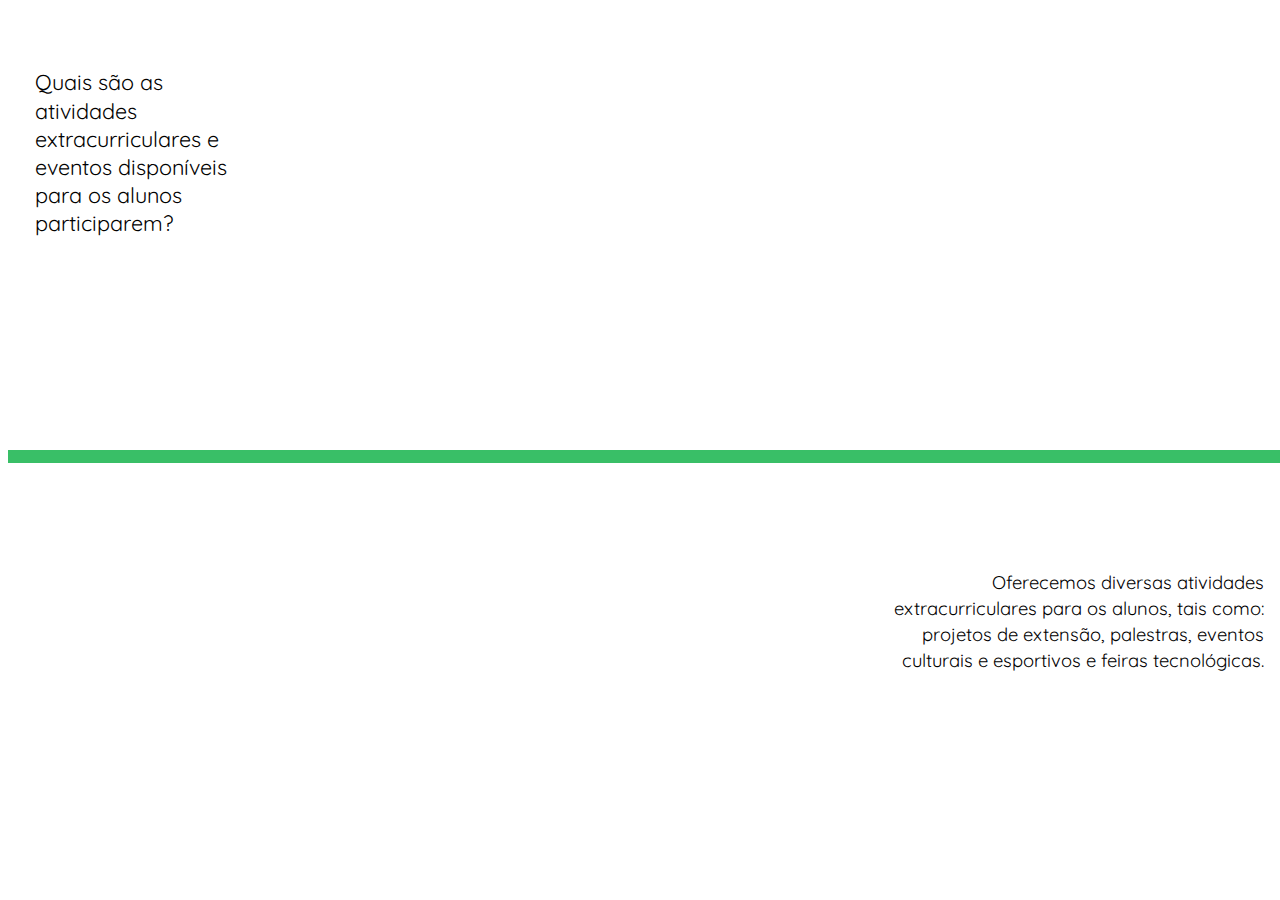
==== IFAQ2.html @ 13bf9fac "Adicionado capa final, alterações para resolver bugs" ====
<!DOCTYPE html>
<html ⚡ lang="pt-br">

<head>
  <title>IFAQ</title>
  <script async src="https://cdn.ampproject.org/v0.js"></script>
  <script async custom-element="amp-video" src="https://cdn.ampproject.org/v0/amp-video-0.1.js"></script>
  <script async custom-element="amp-story" src="https://cdn.ampproject.org/v0/amp-story-1.0.js"></script>
  <style amp-boilerplate>body{-webkit-animation:-amp-start 8s steps(1,end) 0s 1 normal both;-moz-animation:-amp-start 8s steps(1,end) 0s 1 normal both;-ms-animation:-amp-start 8s steps(1,end) 0s 1 normal both;animation:-amp-start 8s steps(1,end) 0s 1 normal both}@-webkit-keyframes -amp-start{from{visibility:hidden}to{visibility:visible}}@-moz-keyframes -amp-start{from{visibility:hidden}to{visibility:visible}}@-ms-keyframes -amp-start{from{visibility:hidden}to{visibility:visible}}@-o-keyframes -amp-start{from{visibility:hidden}to{visibility:visible}}@keyframes -amp-start{from{visibility:hidden}to{visibility:visible}}</style><noscript><style amp-boilerplate>body{-webkit-animation:none;-moz-animation:none;-ms-animation:none;animation:none}</style></noscript>
  <meta name="viewport" content="width=device-width, initial-scale=1.0">
  <meta charset="UTF-8">
  <link rel="canonical" href="IFAQ5.html">
  <link rel="stylesheet" href="style.css">
  
  <style amp-custom>
    amp-story {
      font-family: "Quicksand", sans-serif;
      color: #000000;
    }

    amp-story-page {
      background-color: #000000;
    }
  </style>
</head>

<body>
  <amp-story standalone 
    title="EventosIF" 
    publisher="Fabsoftware Tutoriais" 
    publisher-logo-src="assets/logoif.jpg"
    poster-portrait-src="assets/capaif.jpg">

    <amp-story-page id="CapaStories">
      <amp-story-grid-layer template="fill">
        <amp-img src="assets/CapaInicial.png" 
          width="720" 
          height="1280" 
          layout="responsive">
        </amp-img>
      </amp-story-grid-layer>
    </amp-story-page>

    <!-- Pergunta Um -->
    <amp-story-page id="pagina1" auto-advance-after="25s" background-audio="Audios/Pato-Pergunta-Resposta.mp3">
      <amp-story-grid-layer template="fill">
        <amp-img src="assets/FrenteIF.jpg" 
          width="720" 
          height="1280" 
          layout="responsive">
        </amp-img>
      </amp-story-grid-layer>

      <amp-story-grid-layer template="vertical">
        <div class="FundoSuperior"></div>
      </amp-story-grid-layer>

      <amp-story-grid-layer template="vertical">
        <div class="BarraVerde"></div>
      </amp-story-grid-layer>

      <amp-story-grid-layer template="vertical">
        <amp-img src="assets/QuadradoPergunta.png" 
          width="720" 
          height="1280" 
          layout="responsive"
          class="QuadradoHorizontais">
        </amp-img>
      </amp-story-grid-layer>
      
      <amp-story-grid-layer template="vertical">
        <h1 class="Pergunta" animate-in="fly-in-left">O que é o Instituto Federal de São Paulo?</h1>
      </amp-story-grid-layer>

      <amp-story-grid-layer template="vertical">
        <div animate-in="fade-in" animate-in-delay="10s">
          <div class="Imagem" animate-in="zoom-in" animate-in-delay="10s" animate-in-duration="20s">
            <amp-img src="assets/Eleni.jpg" 
              width="1080" 
              height="963" 
              layout="responsive">
          </div>
        </div>
        </amp-img>
      </amp-story-grid-layer>

      <amp-story-grid-layer template="vertical">
        <div animate-in="fade-in" animate-in-delay="12s">
          <div class="Imagem" animate-in="zoom-in" animate-in-delay="12s" animate-in-duration="20s">
            <amp-img src="assets/Geek_xadrez.jpg" 
              width="4928" 
              height="4164" 
              layout="responsive">
          </div>
        </div>
        </amp-img>
      </amp-story-grid-layer>

      <amp-story-grid-layer template="vertical">
        <div animate-in="fade-in" animate-in-delay="14s">
          <div class="Imagem" animate-in="zoom-in" animate-in-delay="14s" animate-in-duration="20s">
            <amp-img src="assets/Geek_pintura.jpg" 
              width="4928" 
              height="4164" 
              layout="responsive">
          </div>
        </div>
        </amp-img>
      </amp-story-grid-layer>

      <amp-story-grid-layer template="vertical">
        <div animate-in="fade-in" animate-in-delay="16s">
          <div class="Imagem" animate-in="zoom-in" animate-in-delay="16s" animate-in-duration="20s">
            <amp-img src="assets/Geek_cosplay.jpg" 
              width="4928" 
              height="4164" 
              layout="responsive">
          </div>
        </div>
        </amp-img>
      </amp-story-grid-layer>

      <amp-story-grid-layer template="vertical">
        <div animate-in="fade-in" animate-in-delay="18s">
          <div class="Imagem" animate-in="zoom-in" animate-in-delay="18s" animate-in-duration="20s">
            <amp-img src="assets/MesaEletro.jpg" 
              width="1200" 
              height="1700" 
              layout="responsive">
          </div>
        </div>
        </amp-img>
      </amp-story-grid-layer>

      <amp-story-grid-layer template="vertical">
        <div animate-in="fade-in" animate-in-delay="20s">
          <div class="Imagem" animate-in="zoom-in" animate-in-delay="20s" animate-in-duration="20s">
            <amp-img src="assets/Origami.jpg" 
              width="1080" 
              height="1000" 
              layout="responsive">
          </div>
        </div>
        </amp-img>
      </amp-story-grid-layer>

      <amp-story-grid-layer template="vertical">
        <div class="FundoInferior" animate-in="fade-in" animate-in-delay="10s" animate-in-delay="10s"></div>
      </amp-story-grid-layer>

      <amp-story-grid-layer template="vertical">
        <div class="BarraVerde" animate-in="fade-in" animate-in-delay="10s" animate-in-delay="10s">
        </div>
        <div animate-in="fade-in" animate-in-delay="10s">
          <h1 class="Resposta" animate-in="fly-in-right" animate-in-delay="10s">O IFSP é uma instituição pública federal de ensino superior, oferecendo cursos técnicos, de graduação e de pós-graduação.</h1>
        </div>
        </amp-story-grid-layer>

      <amp-story-grid-layer template="vertical">
        <amp-img src="assets/QuadradoResposta.png" 
          width="720" 
          height="1280" 
          layout="responsive" 
          class="QuadradoVerticais"
          animate-in="fade-in" 
          animate-in-delay="10s">
        </amp-img>
      </amp-story-grid-layer>
    </amp-story-page>

    <!-- Pergunta Dois --> 
    <amp-story-page id="pagina2" auto-advance-after="25s" background-audio="Audios/Pato-Pergunta-Resposta.mp3">
      <amp-story-grid-layer template="fill">
        <amp-img src="assets/FrenteIF.jpg" 
          width="720" 
          height="1280" 
          layout="responsive">
        </amp-img>
      </amp-story-grid-layer>

      <amp-story-grid-layer template="vertical">
        <div class="FundoSuperior"></div>
      </amp-story-grid-layer>

      <amp-story-grid-layer template="vertical">
        <div class="BarraVerde"></div>
      </amp-story-grid-layer>

      <amp-story-grid-layer template="vertical">
        <amp-img src="assets/QuadradoPergunta.png" 
          width="720" 
          height="1280" 
          layout="responsive"
          class="QuadradoHorizontais">
        </amp-img>
      </amp-story-grid-layer>
      
      <amp-story-grid-layer template="vertical">
        <h1 class="Pergunta" animate-in="fly-in-left">Quais são os cursos oferecidos pelo Câmpus Itapetininga?</h1>
      </amp-story-grid-layer>

      <amp-story-grid-layer template="vertical">
        <div animate-in="fade-in" animate-in-delay="10s">
          <div class="Imagem" animate-in="zoom-in" animate-in-delay="10s" animate-in-duration="20s">
            <amp-img src="assets/Eleni.jpg" 
              width="1080" 
              height="963" 
              layout="responsive">
          </div>
        </div>
        </amp-img>
      </amp-story-grid-layer>

      <amp-story-grid-layer template="vertical">
        <div animate-in="fade-in" animate-in-delay="12s">
          <div class="Imagem" animate-in="zoom-in" animate-in-delay="12s" animate-in-duration="20s">
            <amp-img src="assets/Geek_xadrez.jpg" 
              width="4928" 
              height="4164" 
              layout="responsive">
          </div>
        </div>
        </amp-img>
      </amp-story-grid-layer>

      <amp-story-grid-layer template="vertical">
        <div animate-in="fade-in" animate-in-delay="14s">
          <div class="Imagem" animate-in="zoom-in" animate-in-delay="14s" animate-in-duration="20s">
            <amp-img src="assets/Geek_pintura.jpg" 
              width="4928" 
              height="4164" 
              layout="responsive">
          </div>
        </div>
        </amp-img>
      </amp-story-grid-layer>

      <amp-story-grid-layer template="vertical">
        <div animate-in="fade-in" animate-in-delay="16s">
          <div class="Imagem" animate-in="zoom-in" animate-in-delay="16s" animate-in-duration="20s">
            <amp-img src="assets/Geek_cosplay.jpg" 
              width="4928" 
              height="4164" 
              layout="responsive">
          </div>
        </div>
        </amp-img>
      </amp-story-grid-layer>

      <amp-story-grid-layer template="vertical">
        <div animate-in="fade-in" animate-in-delay="18s">
          <div class="Imagem" animate-in="zoom-in" animate-in-delay="18s" animate-in-duration="20s">
            <amp-img src="assets/MesaEletro.jpg" 
              width="1200" 
              height="1700" 
              layout="responsive">
          </div>
        </div>
        </amp-img>
      </amp-story-grid-layer>

      <amp-story-grid-layer template="vertical">
        <div animate-in="fade-in" animate-in-delay="20s">
          <div class="Imagem" animate-in="zoom-in" animate-in-delay="20s" animate-in-duration="20s">
            <amp-img src="assets/Origami.jpg" 
              width="1080" 
              height="1000" 
              layout="responsive">
          </div>
        </div>
        </amp-img>
      </amp-story-grid-layer>

      <amp-story-grid-layer template="vertical">
        <div class="FundoInferior" animate-in="fade-in" animate-in-delay="10s" animate-in-delay="10s"></div>
      </amp-story-grid-layer>

      <amp-story-grid-layer template="vertical">
        <div class="BarraVerde" animate-in="fade-in" animate-in-delay="10s" animate-in-delay="10s">
        </div>
        <div animate-in="fade-in" animate-in-delay="10s">
        <h1 class="Resposta" animate-in="fly-in-right" animate-in-delay="10s">Possuímos uma ampla variedade de cursos, sendo eles: Técnico em Informática, eletromecânica e edificações, Engenharia mecânica, Licenciatura em Matemática e Física.</h1>
        </div>
      </amp-story-grid-layer>

      <amp-story-grid-layer template="vertical">
        <amp-img src="assets/QuadradoResposta.png" 
          width="720" 
          height="1280" 
          layout="responsive" 
          class="QuadradoVerticais"
          animate-in="fade-in" 
          animate-in-delay="10s">
        </amp-img>
      </amp-story-grid-layer>
    </amp-story-page>
    
    <!-- Pergunta Três -->
    <amp-story-page id="pagina3" auto-advance-after="25s" background-audio="Audios/Pato-Pergunta-Resposta.mp3">
      <amp-story-grid-layer template="fill">
        <amp-img src="assets/FrenteIF.jpg" 
          width="720" 
          height="1280" 
          layout="responsive">
        </amp-img>
      </amp-story-grid-layer>

      <amp-story-grid-layer template="vertical">
        <div class="FundoSuperior"></div>
      </amp-story-grid-layer>

      <amp-story-grid-layer template="vertical">
        <div class="BarraVerde"></div>
      </amp-story-grid-layer>

      <amp-story-grid-layer template="vertical">
        <amp-img src="assets/QuadradoPergunta.png" 
          width="720" 
          height="1280" 
          layout="responsive"
          class="QuadradoHorizontais">
        </amp-img>
      </amp-story-grid-layer>
      
      <amp-story-grid-layer template="vertical">
        <h1 class="Pergunta" animate-in="fly-in-left">Como é a vida estudantil dentro do IFSP?</h1>
      </amp-story-grid-layer>

      <amp-story-grid-layer template="vertical">
        <div animate-in="fade-in" animate-in-delay="10s">
          <div class="Imagem" animate-in="zoom-in" animate-in-delay="10s" animate-in-duration="20s">
            <amp-img src="assets/Eleni.jpg" 
              width="1080" 
              height="963" 
              layout="responsive">
          </div>
        </div>
        </amp-img>
      </amp-story-grid-layer>

      <amp-story-grid-layer template="vertical">
        <div animate-in="fade-in" animate-in-delay="12s">
          <div class="Imagem" animate-in="zoom-in" animate-in-delay="12s" animate-in-duration="20s">
            <amp-img src="assets/Geek_xadrez.jpg" 
              width="4928" 
              height="4164" 
              layout="responsive">
          </div>
        </div>
        </amp-img>
      </amp-story-grid-layer>

      <amp-story-grid-layer template="vertical">
        <div animate-in="fade-in" animate-in-delay="14s">
          <div class="Imagem" animate-in="zoom-in" animate-in-delay="14s" animate-in-duration="20s">
            <amp-img src="assets/Geek_pintura.jpg" 
              width="4928" 
              height="4164" 
              layout="responsive">
          </div>
        </div>
        </amp-img>
      </amp-story-grid-layer>

      <amp-story-grid-layer template="vertical">
        <div animate-in="fade-in" animate-in-delay="16s">
          <div class="Imagem" animate-in="zoom-in" animate-in-delay="16s" animate-in-duration="20s">
            <amp-img src="assets/Geek_cosplay.jpg" 
              width="4928" 
              height="4164" 
              layout="responsive">
          </div>
        </div>
        </amp-img>
      </amp-story-grid-layer>

      <amp-story-grid-layer template="vertical">
        <div animate-in="fade-in" animate-in-delay="18s">
          <div class="Imagem" animate-in="zoom-in" animate-in-delay="18s" animate-in-duration="20s">
            <amp-img src="assets/MesaEletro.jpg" 
              width="1200" 
              height="1700" 
              layout="responsive">
          </div>
        </div>
        </amp-img>
      </amp-story-grid-layer>

      <amp-story-grid-layer template="vertical">
        <div animate-in="fade-in" animate-in-delay="20s">
          <div class="Imagem" animate-in="zoom-in" animate-in-delay="20s" animate-in-duration="20s">
            <amp-img src="assets/Origami.jpg" 
              width="1080" 
              height="1000" 
              layout="responsive">
          </div>
        </div>
        </amp-img>
      </amp-story-grid-layer>

      <amp-story-grid-layer template="vertical">
        <div class="FundoInferior" animate-in="fade-in" animate-in-delay="10s" animate-in-delay="10s"></div>
      </amp-story-grid-layer>

      <amp-story-grid-layer template="vertical">
        <div class="BarraVerde" animate-in="fade-in" animate-in-delay="10s" animate-in-delay="10s">
        </div>
        <div animate-in="fade-in" animate-in-delay="10s">
        <h1 class="Resposta" animate-in="fly-in-right" animate-in-delay="10s">A vida aqui é bastante dinâmica e diversificada. Além das atividades acadêmicas, os alunos podem participar de atividades extracurriculares e eventos do câmpus, possibilitando novas experiências acadêmicas.</h1>
        </div>
      </amp-story-grid-layer>

      <amp-story-grid-layer template="vertical">
        <amp-img src="assets/QuadradoResposta.png" 
          width="720" 
          height="1280" 
          layout="responsive" 
          class="QuadradoVerticais"
          animate-in="fade-in" 
          animate-in-delay="10s">
        </amp-img>
      </amp-story-grid-layer>
    </amp-story-page>

    <!-- Pergunta Quatro -->
    <amp-story-page id="pagina4" auto-advance-after="25s" background-audio="Audios/Pato-Pergunta-Resposta.mp3">
      <amp-story-grid-layer template="fill">
        <amp-img src="assets/FrenteIF.jpg" 
          width="720" 
          height="1280" 
          layout="responsive">
        </amp-img>
      </amp-story-grid-layer>

      <amp-story-grid-layer template="vertical">
        <div class="FundoSuperior"></div>
      </amp-story-grid-layer>

      <amp-story-grid-layer template="vertical">
        <div class="BarraVerde"></div>
      </amp-story-grid-layer>

      <amp-story-grid-layer template="vertical">
        <amp-img src="assets/QuadradoPergunta.png" 
          width="720" 
          height="1280" 
          layout="responsive"
          class="QuadradoHorizontais">
        </amp-img>
      </amp-story-grid-layer>
      
      <amp-story-grid-layer template="vertical">
        <h1 class="Pergunta" animate-in="fly-in-left">Quais são as atividades extracurriculares e eventos disponíveis para os alunos participarem?</h1>
      </amp-story-grid-layer>

      <amp-story-grid-layer template="vertical">
        <div animate-in="fade-in" animate-in-delay="10s">
          <div class="Imagem" animate-in="zoom-in" animate-in-delay="10s" animate-in-duration="20s">
            <amp-img src="assets/Eleni.jpg" 
              width="1080" 
              height="963" 
              layout="responsive">
          </div>
        </div>
        </amp-img>
      </amp-story-grid-layer>

      <amp-story-grid-layer template="vertical">
        <div animate-in="fade-in" animate-in-delay="12s">
          <div class="Imagem" animate-in="zoom-in" animate-in-delay="12s" animate-in-duration="20s">
            <amp-img src="assets/Geek_xadrez.jpg" 
              width="4928" 
              height="4164" 
              layout="responsive">
          </div>
        </div>
        </amp-img>
      </amp-story-grid-layer>

      <amp-story-grid-layer template="vertical">
        <div animate-in="fade-in" animate-in-delay="14s">
          <div class="Imagem" animate-in="zoom-in" animate-in-delay="14s" animate-in-duration="20s">
            <amp-img src="assets/Geek_pintura.jpg" 
              width="4928" 
              height="4164" 
              layout="responsive">
          </div>
        </div>
        </amp-img>
      </amp-story-grid-layer>

      <amp-story-grid-layer template="vertical">
        <div animate-in="fade-in" animate-in-delay="16s">
          <div class="Imagem" animate-in="zoom-in" animate-in-delay="16s" animate-in-duration="20s">
            <amp-img src="assets/Geek_cosplay.jpg" 
              width="4928" 
              height="4164" 
              layout="responsive">
          </div>
        </div>
        </amp-img>
      </amp-story-grid-layer>

      <amp-story-grid-layer template="vertical">
        <div animate-in="fade-in" animate-in-delay="18s">
          <div class="Imagem" animate-in="zoom-in" animate-in-delay="18s" animate-in-duration="20s">
            <amp-img src="assets/MesaEletro.jpg" 
              width="1200" 
              height="1700" 
              layout="responsive">
          </div>
        </div>
        </amp-img>
      </amp-story-grid-layer>

      <amp-story-grid-layer template="vertical">
        <div animate-in="fade-in" animate-in-delay="20s">
          <div class="Imagem" animate-in="zoom-in" animate-in-delay="20s" animate-in-duration="20s">
            <amp-img src="assets/Origami.jpg" 
              width="1080" 
              height="1000" 
              layout="responsive">
          </div>
        </div>
        </amp-img>
      </amp-story-grid-layer>

      <amp-story-grid-layer template="vertical">
        <div class="FundoInferior" animate-in="fade-in" animate-in-delay="10s" animate-in-delay="10s"></div>
      </amp-story-grid-layer>

      <amp-story-grid-layer template="vertical">
        <div class="BarraVerde" animate-in="fade-in" animate-in-delay="10s" animate-in-delay="10s">
        </div>
        <div animate-in="fade-in" animate-in-delay="10s">
        <h1 class="Resposta" animate-in="fly-in-right" animate-in-delay="10s">Oferecemos diversas atividades extracurriculares para os alunos, tais como: projetos de extensão, palestras, eventos culturais e esportivos e feiras tecnológicas.</h1>
        </div>
      </amp-story-grid-layer>

      <amp-story-grid-layer template="vertical">
        <amp-img src="assets/QuadradoResposta.png" 
          width="720" 
          height="1280" 
          layout="responsive" 
          class="QuadradoVerticais"
          animate-in="fade-in" 
          animate-in-delay="10s">
        </amp-img>
      </amp-story-grid-layer>
    </amp-story-page>

    <!-- Pergunta Cinco -->
    <amp-story-page id="pagina5" auto-advance-after="25s" background-audio="Audios/Pato-Pergunta-Resposta.mp3">
      <amp-story-grid-layer template="fill">
        <amp-img src="assets/FrenteIF.jpg" 
          width="720" 
          height="1280" 
          layout="responsive">
        </amp-img>
      </amp-story-grid-layer>

      <amp-story-grid-layer template="vertical">
        <div class="FundoSuperior"></div>
      </amp-story-grid-layer>

      <amp-story-grid-layer template="vertical">
        <div class="BarraVerde"></div>
      </amp-story-grid-layer>

      <amp-story-grid-layer template="vertical">
        <amp-img src="assets/QuadradoPergunta.png" 
          width="720" 
          height="1280" 
          layout="responsive"
          class="QuadradoHorizontais">
        </amp-img>
      </amp-story-grid-layer>
      
      <amp-story-grid-layer template="vertical">
        <h1 class="Pergunta" animate-in="fly-in-left">O IF possui programas de bolsas de estudo ou financiamento estudantil?</h1>
      </amp-story-grid-layer>

      <amp-story-grid-layer template="vertical">
        <div animate-in="fade-in" animate-in-delay="10s">
          <div class="Imagem" animate-in="zoom-in" animate-in-delay="10s" animate-in-duration="20s">
            <amp-img src="assets/Eleni.jpg" 
              width="1080" 
              height="963" 
              layout="responsive">
          </div>
        </div>
        </amp-img>
      </amp-story-grid-layer>

      <amp-story-grid-layer template="vertical">
        <div animate-in="fade-in" animate-in-delay="12s">
          <div class="Imagem" animate-in="zoom-in" animate-in-delay="12s" animate-in-duration="20s">
            <amp-img src="assets/Geek_xadrez.jpg" 
              width="4928" 
              height="4164" 
              layout="responsive">
          </div>
        </div>
        </amp-img>
      </amp-story-grid-layer>

      <amp-story-grid-layer template="vertical">
        <div animate-in="fade-in" animate-in-delay="14s">
          <div class="Imagem" animate-in="zoom-in" animate-in-delay="14s" animate-in-duration="20s">
            <amp-img src="assets/Geek_pintura.jpg" 
              width="4928" 
              height="4164" 
              layout="responsive">
          </div>
        </div>
        </amp-img>
      </amp-story-grid-layer>

      <amp-story-grid-layer template="vertical">
        <div animate-in="fade-in" animate-in-delay="16s">
          <div class="Imagem" animate-in="zoom-in" animate-in-delay="16s" animate-in-duration="20s">
            <amp-img src="assets/Geek_cosplay.jpg" 
              width="4928" 
              height="4164" 
              layout="responsive">
          </div>
        </div>
        </amp-img>
      </amp-story-grid-layer>

      <amp-story-grid-layer template="vertical">
        <div animate-in="fade-in" animate-in-delay="18s">
          <div class="Imagem" animate-in="zoom-in" animate-in-delay="18s" animate-in-duration="20s">
            <amp-img src="assets/MesaEletro.jpg" 
              width="1200" 
              height="1700" 
              layout="responsive">
          </div>
        </div>
        </amp-img>
      </amp-story-grid-layer>

      <amp-story-grid-layer template="vertical">
        <div animate-in="fade-in" animate-in-delay="20s">
          <div class="Imagem" animate-in="zoom-in" animate-in-delay="20s" animate-in-duration="20s">
            <amp-img src="assets/Origami.jpg" 
              width="1080" 
              height="1000" 
              layout="responsive">
          </div>
        </div>
        </amp-img>
      </amp-story-grid-layer>

      <amp-story-grid-layer template="vertical">
        <div class="FundoInferior" animate-in="fade-in" animate-in-delay="10s" animate-in-delay="10s"></div>
      </amp-story-grid-layer>

      <amp-story-grid-layer template="vertical">
        <div class="BarraVerde" animate-in="fade-in" animate-in-delay="10s" animate-in-delay="10s">
        </div>
        <div animate-in="fade-in" animate-in-delay="10s">
        <h1 class="Resposta" animate-in="fly-in-right" animate-in-delay="10s">Sim, possuímos programas de bolsas de estudos, promovendo pesquisa e extensão. Além disso, também oferecemos programas de assistência estudantil para garantir a permanência dos alunos no IFSP.</h1>
        </div>
      </amp-story-grid-layer>

      <amp-story-grid-layer template="vertical">
        <amp-img src="assets/QuadradoResposta.png" 
          width="720" 
          height="1280" 
          layout="responsive" 
          class="QuadradoVerticais"
          animate-in="fade-in" 
          animate-in-delay="10s">
        </amp-img>
      </amp-story-grid-layer>
    </amp-story-page>

    <!-- Pergunta Seis -->
    <amp-story-page id="pagina6" auto-advance-after="25s" background-audio="Audios/Pato-Pergunta-Resposta.mp3">
      <amp-story-grid-layer template="fill">
        <amp-img src="assets/FrenteIF.jpg" 
          width="720" 
          height="1280" 
          layout="responsive">
        </amp-img>
      </amp-story-grid-layer>

      <amp-story-grid-layer template="vertical">
        <div class="FundoSuperior"></div>
      </amp-story-grid-layer>

      <amp-story-grid-layer template="vertical">
        <div class="BarraVerde"></div>
      </amp-story-grid-layer>

      <amp-story-grid-layer template="vertical">
        <amp-img src="assets/QuadradoPergunta.png" 
          width="720" 
          height="1280" 
          layout="responsive"
          class="QuadradoHorizontais">
        </amp-img>
      </amp-story-grid-layer>
      
      <amp-story-grid-layer template="vertical">
        <h1 class="Pergunta" animate-in="fly-in-left">Qual é a reputação do Câmpus Itapetininga, em termos de qualidade de ensino?</h1>
      </amp-story-grid-layer>

      <amp-story-grid-layer template="vertical">
        <div animate-in="fade-in" animate-in-delay="10s">
          <div class="Imagem" animate-in="zoom-in" animate-in-delay="10s" animate-in-duration="20s">
            <amp-img src="assets/Eleni.jpg" 
              width="1080" 
              height="963" 
              layout="responsive">
          </div>
        </div>
        </amp-img>
      </amp-story-grid-layer>

      <amp-story-grid-layer template="vertical">
        <div animate-in="fade-in" animate-in-delay="12s">
          <div class="Imagem" animate-in="zoom-in" animate-in-delay="12s" animate-in-duration="20s">
            <amp-img src="assets/Geek_xadrez.jpg" 
              width="4928" 
              height="4164" 
              layout="responsive">
          </div>
        </div>
        </amp-img>
      </amp-story-grid-layer>

      <amp-story-grid-layer template="vertical">
        <div animate-in="fade-in" animate-in-delay="14s">
          <div class="Imagem" animate-in="zoom-in" animate-in-delay="14s" animate-in-duration="20s">
            <amp-img src="assets/Geek_pintura.jpg" 
              width="4928" 
              height="4164" 
              layout="responsive">
          </div>
        </div>
        </amp-img>
      </amp-story-grid-layer>

      <amp-story-grid-layer template="vertical">
        <div animate-in="fade-in" animate-in-delay="16s">
          <div class="Imagem" animate-in="zoom-in" animate-in-delay="16s" animate-in-duration="20s">
            <amp-img src="assets/Geek_cosplay.jpg" 
              width="4928" 
              height="4164" 
              layout="responsive">
          </div>
        </div>
        </amp-img>
      </amp-story-grid-layer>

      <amp-story-grid-layer template="vertical">
        <div animate-in="fade-in" animate-in-delay="18s">
          <div class="Imagem" animate-in="zoom-in" animate-in-delay="18s" animate-in-duration="20s">
            <amp-img src="assets/MesaEletro.jpg" 
              width="1200" 
              height="1700" 
              layout="responsive">
          </div>
        </div>
        </amp-img>
      </amp-story-grid-layer>

      <amp-story-grid-layer template="vertical">
        <div animate-in="fade-in" animate-in-delay="20s">
          <div class="Imagem" animate-in="zoom-in" animate-in-delay="20s" animate-in-duration="20s">
            <amp-img src="assets/Origami.jpg" 
              width="1080" 
              height="1000" 
              layout="responsive">
          </div>
        </div>
        </amp-img>
      </amp-story-grid-layer>

      <amp-story-grid-layer template="vertical">
        <div class="FundoInferior" animate-in="fade-in" animate-in-delay="10s" animate-in-delay="10s"></div>
      </amp-story-grid-layer>

      <amp-story-grid-layer template="vertical">
        <div class="BarraVerde" animate-in="fade-in" animate-in-delay="10s" animate-in-delay="10s">
        </div>
        <div animate-in="fade-in" animate-in-delay="10s">
        <h1 class="Resposta" animate-in="fly-in-right" animate-in-delay="10s">O IF é reconhecido pela excelência no ensino técnico, tecnológico e superior.  O Câmpus Itapetininga se destaque em termos de qualidade de ensino, contando com uma equipe de professores altamente qualificados e uma ótima infraestrutura.</h1>
        </div>
      </amp-story-grid-layer>

      <amp-story-grid-layer template="vertical">
        <amp-img src="assets/QuadradoResposta.png" 
          width="720" 
          height="1280" 
          layout="responsive" 
          class="QuadradoVerticais"
          animate-in="fade-in" 
          animate-in-delay="10s">
        </amp-img>
      </amp-story-grid-layer>
    </amp-story-page>

    <!-- Pergunta Sete -->
    <amp-story-page id="pagina7" auto-advance-after="25s" background-audio="Audios/Pato-Pergunta-Resposta.mp3">
      <amp-story-grid-layer template="fill">
        <amp-img src="assets/FrenteIF.jpg" 
          width="720" 
          height="1280" 
          layout="responsive">
        </amp-img>
      </amp-story-grid-layer>

      <amp-story-grid-layer template="vertical">
        <div class="FundoSuperior"></div>
      </amp-story-grid-layer>

      <amp-story-grid-layer template="vertical">
        <div class="BarraVerde"></div>
      </amp-story-grid-layer>

      <amp-story-grid-layer template="vertical">
        <amp-img src="assets/QuadradoPergunta.png" 
          width="720" 
          height="1280" 
          layout="responsive"
          class="QuadradoHorizontais">
        </amp-img>
      </amp-story-grid-layer>
      
      <amp-story-grid-layer template="vertical">
        <h1 class="Pergunta" animate-in="fly-in-left">Como é o Câmpus Itapetininga em termos de infraestrutura?</h1>
      </amp-story-grid-layer>

      <amp-story-grid-layer template="vertical">
        <div animate-in="fade-in" animate-in-delay="10s">
          <div class="Imagem" animate-in="zoom-in" animate-in-delay="10s" animate-in-duration="20s">
            <amp-img src="assets/Eleni.jpg" 
              width="1080" 
              height="963" 
              layout="responsive">
          </div>
        </div>
        </amp-img>
      </amp-story-grid-layer>

      <amp-story-grid-layer template="vertical">
        <div animate-in="fade-in" animate-in-delay="12s">
          <div class="Imagem" animate-in="zoom-in" animate-in-delay="12s" animate-in-duration="20s">
            <amp-img src="assets/Geek_xadrez.jpg" 
              width="4928" 
              height="4164" 
              layout="responsive">
          </div>
        </div>
        </amp-img>
      </amp-story-grid-layer>

      <amp-story-grid-layer template="vertical">
        <div animate-in="fade-in" animate-in-delay="14s">
          <div class="Imagem" animate-in="zoom-in" animate-in-delay="14s" animate-in-duration="20s">
            <amp-img src="assets/Geek_pintura.jpg" 
              width="4928" 
              height="4164" 
              layout="responsive">
          </div>
        </div>
        </amp-img>
      </amp-story-grid-layer>

      <amp-story-grid-layer template="vertical">
        <div animate-in="fade-in" animate-in-delay="16s">
          <div class="Imagem" animate-in="zoom-in" animate-in-delay="16s" animate-in-duration="20s">
            <amp-img src="assets/Geek_cosplay.jpg" 
              width="4928" 
              height="4164" 
              layout="responsive">
          </div>
        </div>
        </amp-img>
      </amp-story-grid-layer>

      <amp-story-grid-layer template="vertical">
        <div animate-in="fade-in" animate-in-delay="18s">
          <div class="Imagem" animate-in="zoom-in" animate-in-delay="18s" animate-in-duration="20s">
            <amp-img src="assets/MesaEletro.jpg" 
              width="1200" 
              height="1700" 
              layout="responsive">
          </div>
        </div>
        </amp-img>
      </amp-story-grid-layer>

      <amp-story-grid-layer template="vertical">
        <div animate-in="fade-in" animate-in-delay="20s">
          <div class="Imagem" animate-in="zoom-in" animate-in-delay="20s" animate-in-duration="20s">
            <amp-img src="assets/Origami.jpg" 
              width="1080" 
              height="1000" 
              layout="responsive">
          </div>
        </div>
        </amp-img>
      </amp-story-grid-layer>

      <amp-story-grid-layer template="vertical">
        <div class="FundoInferior" animate-in="fade-in" animate-in-delay="10s" animate-in-delay="10s"></div>
      </amp-story-grid-layer>

      <amp-story-grid-layer template="vertical">
        <div class="BarraVerde" animate-in="fade-in" animate-in-delay="10s" animate-in-delay="10s">
        </div>
        <div animate-in="fade-in" animate-in-delay="10s">
        <h1 class="Resposta" animate-in="fly-in-right" animate-in-delay="10s">Possuímos uma infraestrutura moderna que contribui para o ensino. Contando com biblioteca, laboratórios de informática e de química, áreas de convivência e espaço Maker.</h1>
        </div>
      </amp-story-grid-layer>

      <amp-story-grid-layer template="vertical">
        <amp-img src="assets/QuadradoResposta.png" 
          width="720" 
          height="1280" 
          layout="responsive" 
          class="QuadradoVerticais"
          animate-in="fade-in" 
          animate-in-delay="10s">
        </amp-img>
      </amp-story-grid-layer>
    </amp-story-page>

    <!-- Pergunta Oito -->
    <amp-story-page id="pagina8" auto-advance-after="25s" background-audio="Audios/Pato-Pergunta-Resposta.mp3">
      <amp-story-grid-layer template="fill">
        <amp-img src="assets/FrenteIF.jpg" 
          width="720" 
          height="1280" 
          layout="responsive">
        </amp-img>
      </amp-story-grid-layer>

      <amp-story-grid-layer template="vertical">
        <div class="FundoSuperior"></div>
      </amp-story-grid-layer>

      <amp-story-grid-layer template="vertical">
        <div class="BarraVerde"></div>
      </amp-story-grid-layer>

      <amp-story-grid-layer template="vertical">
        <amp-img src="assets/QuadradoPergunta.png" 
          width="720" 
          height="1280" 
          layout="responsive"
          class="QuadradoHorizontais">
        </amp-img>
      </amp-story-grid-layer>
      
      <amp-story-grid-layer template="vertical">
        <h1 class="Pergunta" animate-in="fly-in-left">Em qual área do conhecimento o IFSP atua?</h1>
      </amp-story-grid-layer>

      <amp-story-grid-layer template="vertical">
        <div animate-in="fade-in" animate-in-delay="10s">
          <div class="Imagem" animate-in="zoom-in" animate-in-delay="10s" animate-in-duration="20s">
            <amp-img src="assets/Eleni.jpg" 
              width="1080" 
              height="963" 
              layout="responsive">
          </div>
        </div>
        </amp-img>
      </amp-story-grid-layer>

      <amp-story-grid-layer template="vertical">
        <div animate-in="fade-in" animate-in-delay="12s">
          <div class="Imagem" animate-in="zoom-in" animate-in-delay="12s" animate-in-duration="20s">
            <amp-img src="assets/Geek_xadrez.jpg" 
              width="4928" 
              height="4164" 
              layout="responsive">
          </div>
        </div>
        </amp-img>
      </amp-story-grid-layer>

      <amp-story-grid-layer template="vertical">
        <div animate-in="fade-in" animate-in-delay="14s">
          <div class="Imagem" animate-in="zoom-in" animate-in-delay="14s" animate-in-duration="20s">
            <amp-img src="assets/Geek_pintura.jpg" 
              width="4928" 
              height="4164" 
              layout="responsive">
          </div>
        </div>
        </amp-img>
      </amp-story-grid-layer>

      <amp-story-grid-layer template="vertical">
        <div animate-in="fade-in" animate-in-delay="16s">
          <div class="Imagem" animate-in="zoom-in" animate-in-delay="16s" animate-in-duration="20s">
            <amp-img src="assets/Geek_cosplay.jpg" 
              width="4928" 
              height="4164" 
              layout="responsive">
          </div>
        </div>
        </amp-img>
      </amp-story-grid-layer>

      <amp-story-grid-layer template="vertical">
        <div animate-in="fade-in" animate-in-delay="18s">
          <div class="Imagem" animate-in="zoom-in" animate-in-delay="18s" animate-in-duration="20s">
            <amp-img src="assets/MesaEletro.jpg" 
              width="1200" 
              height="1700" 
              layout="responsive">
          </div>
        </div>
        </amp-img>
      </amp-story-grid-layer>

      <amp-story-grid-layer template="vertical">
        <div animate-in="fade-in" animate-in-delay="20s">
          <div class="Imagem" animate-in="zoom-in" animate-in-delay="20s" animate-in-duration="20s">
            <amp-img src="assets/Origami.jpg" 
              width="1080" 
              height="1000" 
              layout="responsive">
          </div>
        </div>
        </amp-img>
      </amp-story-grid-layer>

      <amp-story-grid-layer template="vertical">
        <div class="FundoInferior" animate-in="fade-in" animate-in-delay="10s" animate-in-delay="10s"></div>
      </amp-story-grid-layer>

      <amp-story-grid-layer template="vertical">
        <div class="BarraVerde" animate-in="fade-in" animate-in-delay="10s" animate-in-delay="10s">
        </div>
        <div animate-in="fade-in" animate-in-delay="10s">
        <h1 class="Resposta" animate-in="fly-in-right" animate-in-delay="10s">Como o IF se destaca pela qualidade do ensino, a pesquisa científica é aplicada em diversas áreas do conhecimento, como nas áreas de tecnologia, ciências humanas e exatas.</h1>
        </div>
      </amp-story-grid-layer>

      <amp-story-grid-layer template="vertical">
        <amp-img src="assets/QuadradoResposta.png" 
          width="720" 
          height="1280" 
          layout="responsive" 
          class="QuadradoVerticais"
          animate-in="fade-in" 
          animate-in-delay="10s">
        </amp-img>
      </amp-story-grid-layer>
    </amp-story-page>

    <!-- Pergunta Nove -->
    <amp-story-page id="pagina9" auto-advance-after="25s" background-audio="Audios/Pato-Pergunta-Resposta.mp3">
      <amp-story-grid-layer template="fill">
        <amp-img src="assets/FrenteIF.jpg" 
          width="720" 
          height="1280" 
          layout="responsive">
        </amp-img>
      </amp-story-grid-layer>

      <amp-story-grid-layer template="vertical">
        <div class="FundoSuperior"></div>
      </amp-story-grid-layer>

      <amp-story-grid-layer template="vertical">
        <div class="BarraVerde"></div>
      </amp-story-grid-layer>

      <amp-story-grid-layer template="vertical">
        <amp-img src="assets/QuadradoPergunta.png" 
          width="720" 
          height="1280" 
          layout="responsive"
          class="QuadradoHorizontais">
        </amp-img>
      </amp-story-grid-layer>
      
      <amp-story-grid-layer template="vertical">
        <h1 class="Pergunta" animate-in="fly-in-left">Como os alunos avaliam sua experiência na instituição?</h1>
      </amp-story-grid-layer>

      <amp-story-grid-layer template="vertical">
        <div animate-in="fade-in" animate-in-delay="10s">
          <div class="Imagem" animate-in="zoom-in" animate-in-delay="10s" animate-in-duration="20s">
            <amp-img src="assets/Eleni.jpg" 
              width="1080" 
              height="963" 
              layout="responsive">
          </div>
        </div>
        </amp-img>
      </amp-story-grid-layer>

      <amp-story-grid-layer template="vertical">
        <div animate-in="fade-in" animate-in-delay="12s">
          <div class="Imagem" animate-in="zoom-in" animate-in-delay="12s" animate-in-duration="20s">
            <amp-img src="assets/Geek_xadrez.jpg" 
              width="4928" 
              height="4164" 
              layout="responsive">
          </div>
        </div>
        </amp-img>
      </amp-story-grid-layer>

      <amp-story-grid-layer template="vertical">
        <div animate-in="fade-in" animate-in-delay="14s">
          <div class="Imagem" animate-in="zoom-in" animate-in-delay="14s" animate-in-duration="20s">
            <amp-img src="assets/Geek_pintura.jpg" 
              width="4928" 
              height="4164" 
              layout="responsive">
          </div>
        </div>
        </amp-img>
      </amp-story-grid-layer>

      <amp-story-grid-layer template="vertical">
        <div animate-in="fade-in" animate-in-delay="16s">
          <div class="Imagem" animate-in="zoom-in" animate-in-delay="16s" animate-in-duration="20s">
            <amp-img src="assets/Geek_cosplay.jpg" 
              width="4928" 
              height="4164" 
              layout="responsive">
          </div>
        </div>
        </amp-img>
      </amp-story-grid-layer>

      <amp-story-grid-layer template="vertical">
        <div animate-in="fade-in" animate-in-delay="18s">
          <div class="Imagem" animate-in="zoom-in" animate-in-delay="18s" animate-in-duration="20s">
            <amp-img src="assets/MesaEletro.jpg" 
              width="1200" 
              height="1700" 
              layout="responsive">
          </div>
        </div>
        </amp-img>
      </amp-story-grid-layer>

      <amp-story-grid-layer template="vertical">
        <div animate-in="fade-in" animate-in-delay="20s">
          <div class="Imagem" animate-in="zoom-in" animate-in-delay="20s" animate-in-duration="20s">
            <amp-img src="assets/Origami.jpg" 
              width="1080" 
              height="1000" 
              layout="responsive">
          </div>
        </div>
        </amp-img>
      </amp-story-grid-layer>

      <amp-story-grid-layer template="vertical">
        <div class="FundoInferior" animate-in="fade-in" animate-in-delay="10s" animate-in-delay="10s"></div>
      </amp-story-grid-layer>

      <amp-story-grid-layer template="vertical">
        <div class="BarraVerde" animate-in="fade-in" animate-in-delay="10s" animate-in-delay="10s">
        </div>
        <div animate-in="fade-in" animate-in-delay="10s">
        <h1 class="Resposta" animate-in="fly-in-right" animate-in-delay="10s">Os alunos avaliam positivamente sua vivência na instituição, destacando a qualidade do ensino, a infraestrutura, o acolhimento dentro da instituição e a diversidade de atividades extracurriculares.</h1>
        </div>
      </amp-story-grid-layer>

      <amp-story-grid-layer template="vertical">
        <amp-img src="assets/QuadradoResposta.png" 
          width="720" 
          height="1280" 
          layout="responsive" 
          class="QuadradoVerticais"
          animate-in="fade-in" 
          animate-in-delay="10s">
        </amp-img>
      </amp-story-grid-layer>
    </amp-story-page>

    <!-- Pergunta Dez -->
    <amp-story-page id="pagina10" auto-advance-after="25s" background-audio="Audios/Pato-Pergunta-Resposta.mp3">
      <amp-story-grid-layer template="fill">
        <amp-img src="assets/FrenteIF.jpg" 
          width="720" 
          height="1280" 
          layout="responsive">
        </amp-img>
      </amp-story-grid-layer>

      <amp-story-grid-layer template="vertical">
        <div class="FundoSuperior"></div>
      </amp-story-grid-layer>

      <amp-story-grid-layer template="vertical">
        <div class="BarraVerde"></div>
      </amp-story-grid-layer>

      <amp-story-grid-layer template="vertical">
        <amp-img src="assets/QuadradoPergunta.png" 
          width="720" 
          height="1280" 
          layout="responsive"
          class="QuadradoHorizontais">
        </amp-img>
      </amp-story-grid-layer>
      
      <amp-story-grid-layer template="vertical">
        <h1 class="Pergunta" animate-in="fly-in-left">Quais são as atividades extracurriculares e eventos disponíveis para os alunos participarem?</h1>
      </amp-story-grid-layer>

      <amp-story-grid-layer template="vertical">
        <div animate-in="fade-in" animate-in-delay="10s">
          <div class="Imagem" animate-in="zoom-in" animate-in-delay="10s" animate-in-duration="20s">
            <amp-img src="assets/Eleni.jpg" 
              width="1080" 
              height="963" 
              layout="responsive">
          </div>
        </div>
        </amp-img>
      </amp-story-grid-layer>

      <amp-story-grid-layer template="vertical">
        <div animate-in="fade-in" animate-in-delay="12s">
          <div class="Imagem" animate-in="zoom-in" animate-in-delay="12s" animate-in-duration="20s">
            <amp-img src="assets/Geek_xadrez.jpg" 
              width="4928" 
              height="4164" 
              layout="responsive">
          </div>
        </div>
        </amp-img>
      </amp-story-grid-layer>

      <amp-story-grid-layer template="vertical">
        <div animate-in="fade-in" animate-in-delay="14s">
          <div class="Imagem" animate-in="zoom-in" animate-in-delay="14s" animate-in-duration="20s">
            <amp-img src="assets/Geek_pintura.jpg" 
              width="4928" 
              height="4164" 
              layout="responsive">
          </div>
        </div>
        </amp-img>
      </amp-story-grid-layer>

      <amp-story-grid-layer template="vertical">
        <div animate-in="fade-in" animate-in-delay="16s">
          <div class="Imagem" animate-in="zoom-in" animate-in-delay="16s" animate-in-duration="20s">
            <amp-img src="assets/Geek_cosplay.jpg" 
              width="4928" 
              height="4164" 
              layout="responsive">
          </div>
        </div>
        </amp-img>
      </amp-story-grid-layer>

      <amp-story-grid-layer template="vertical">
        <div animate-in="fade-in" animate-in-delay="18s">
          <div class="Imagem" animate-in="zoom-in" animate-in-delay="18s" animate-in-duration="20s">
            <amp-img src="assets/MesaEletro.jpg" 
              width="1200" 
              height="1700" 
              layout="responsive">
          </div>
        </div>
        </amp-img>
      </amp-story-grid-layer>

      <amp-story-grid-layer template="vertical">
        <div animate-in="fade-in" animate-in-delay="20s">
          <div class="Imagem" animate-in="zoom-in" animate-in-delay="20s" animate-in-duration="20s">
            <amp-img src="assets/Origami.jpg" 
              width="1080" 
              height="1000" 
              layout="responsive">
          </div>
        </div>
        </amp-img>
      </amp-story-grid-layer>

      <amp-story-grid-layer template="vertical">
        <div class="FundoInferior" animate-in="fade-in" animate-in-delay="10s" animate-in-delay="10s"></div>
      </amp-story-grid-layer>

      <amp-story-grid-layer template="vertical">
        <div class="BarraVerde" animate-in="fade-in" animate-in-delay="10s" animate-in-delay="10s">
        </div>
        <div animate-in="fade-in" animate-in-delay="10s">
        <h1 class="Resposta" animate-in="fly-in-right" animate-in-delay="10s">Oferecemos diversas atividades extracurriculares para os alunos, tais como: projetos de extensão, palestras, eventos culturais e esportivos e feiras tecnológicas.</h1>
        </div>
      </amp-story-grid-layer>

      <amp-story-grid-layer template="vertical">
        <amp-img src="assets/QuadradoResposta.png" 
          width="720" 
          height="1280" 
          layout="responsive" 
          class="QuadradoVerticais"
          animate-in="fade-in" 
          animate-in-delay="10s">
        </amp-img>
      </amp-story-grid-layer>
    </amp-story-page>

    <amp-story-page id="CapaFinal">
    <amp-story-grid-layer template="fill">
      <amp-img src="assets/CapaFinal.png" 
          width="720" 
          height="1280" 
          layout="responsive">
    </amp-story-grid-layer>
  </amp-story-page>

  </amp-story>
</body>

</html>
---- style.css ----
@import url('https://fonts.googleapis.com/css2?family=Quicksand:wght@300..700&display=swap');

.FundoSuperior {
  background-color: rgb(255, 255, 255);
  position: absolute;
  top: 0%;
  width: 100%;
  height: 50%;
}

.FundoInferior {
  background-color: rgb(255, 255, 255);
  position: absolute;
  top: 50%;
  width: 100%;
  height: 50%;
}

.Imagem {
  width: 150%;
}

.BarraVerde {
  position: absolute;
  top: 50%;
  width: 100%;
  height: 13px;
  background-color: #39BF67;
}

h1 {
  font-weight: normal;
  font-size: 1.35em;
}

.Pergunta {
  max-width: 200px;
  position: absolute;
  top: 6%;
  left: 35px;
  line-height: 1.3em;
}

.Resposta {
  max-width: 440px;
  position: absolute;
  line-height: 1.4em;
  right: 16px;
  top: 55%;
  text-align: right;
  font-size: 1.15em;
}

.QuadradoVerticais {
  position: absolute;
  left: -35px;
  width: 35%;
  bottom: -10px;
}

.QuadradoHorizontais {
  position: absolute;
  right: 10px;
  width: 40%;
  top: -55px;
}

/* Importante! - Responsividade dos dispositivos */

/* Celulares gerais */
@media screen and (min-height: 950px) {
  .QuadradoVerticais {
    width: 30%;
    bottom: -30px;
  }

  .QuadradoHorizontais {
    top: -130px;
  }

  .Pergunta {
    max-width: 540px;
    top: 13%;
  }

  .Resposta {
    max-width: 580px;
    top: 62%;

  }
}

/* Tablet (ex:ipad-pro) */
@media screen and (min-height: 1300px) {
  .QuadradoHorizontais {
    top: -165px;
  }

  .Pergunta {
    line-height: 1.3em;
  }
}

/* Tablet (ex:ipad-mini) */
@media screen and (min-height: 1100px) {
  .Resposta {
    max-width: 700px;
    top: 62%;
  }
  
}

/* Celulares médios (ex:iphoneSE e iphone6/7/8) */
@media screen and (min-width: 500px) and (min-height: 700px) and (max-height: 950px) {
  .QuadradoVerticais {
    width: 30%;
  }

  .QuadradoHorizontais {
    top: -85px;
  }

  .Resposta {
    max-width: 400px;
    top: 62%;
  }
}

/* Celulares menores (ex:iphone4 e iphone5) */
@media screen and (max-width: 500px) {
  .Resposta {
    max-width: 310px;
  }
}

/* Celulares maiores (ex:iphone14 pro-max e galaxys20 ultra) */
@media screen and (min-height: 600px) and (max-height: 700px) {
  .Resposta {
    max-width: 240px;
  }
}
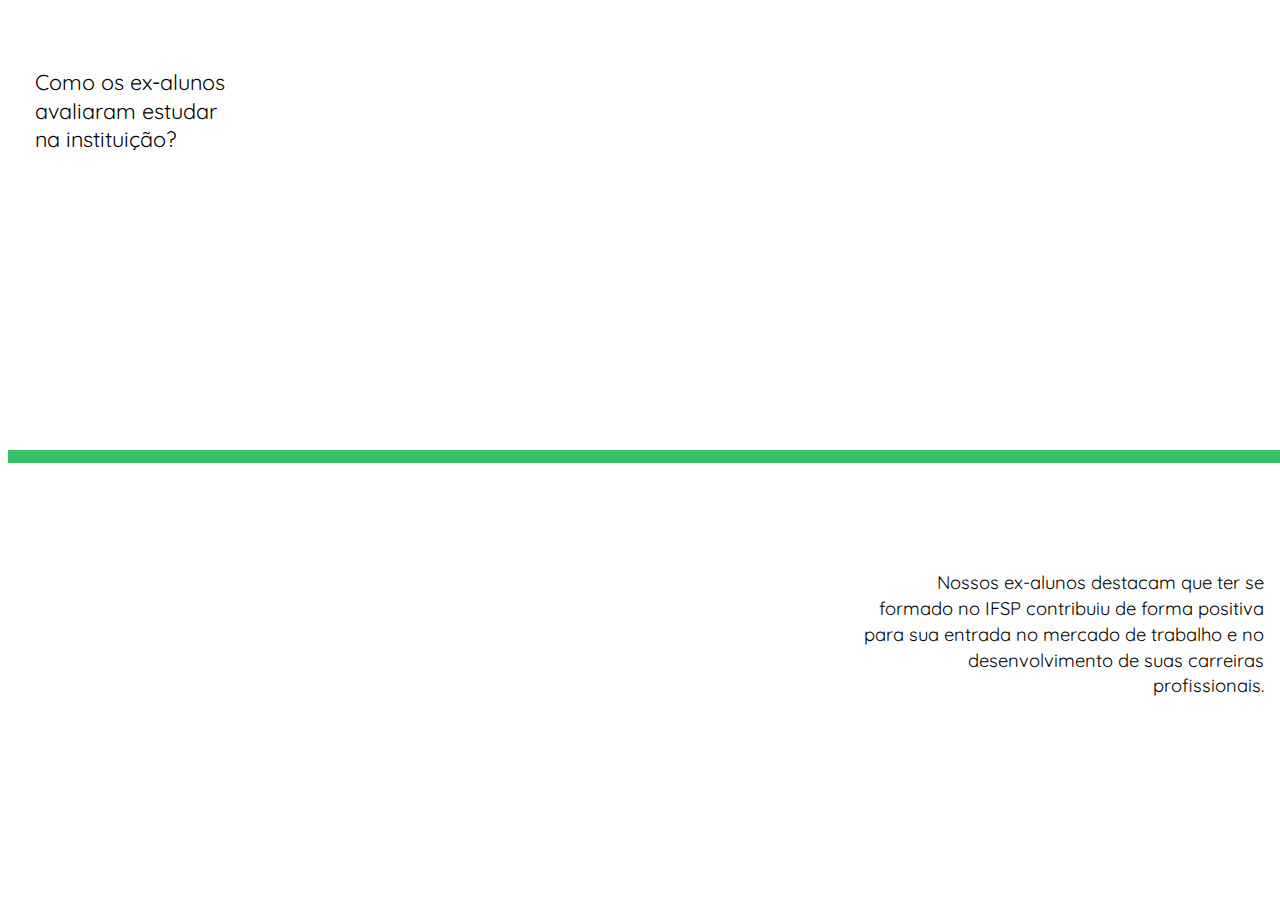
==== commit 77165d78: "Terminando de colocar imagens para as perguntas restantes" ====
--- a/IFAQ2.html
+++ b/IFAQ2.html
@@ -75,7 +75,7 @@
       <amp-story-grid-layer template="vertical">
         <div animate-in="fade-in" animate-in-delay="10s">
           <div class="Imagem" animate-in="zoom-in" animate-in-delay="10s" animate-in-duration="20s">
-            <amp-img src="assets/Eleni.jpg" 
+            <amp-img src="assets/FotosPergunta01/FB_IMG_1716910640274.webp" 
               width="1080" 
               height="963" 
               layout="responsive">
@@ -87,7 +87,7 @@
       <amp-story-grid-layer template="vertical">
         <div animate-in="fade-in" animate-in-delay="12s">
           <div class="Imagem" animate-in="zoom-in" animate-in-delay="12s" animate-in-duration="20s">
-            <amp-img src="assets/Geek_xadrez.jpg" 
+            <amp-img src="assets/FotosPergunta01/FB_IMG_1717095193965.webp" 
               width="4928" 
               height="4164" 
               layout="responsive">
@@ -99,7 +99,7 @@
       <amp-story-grid-layer template="vertical">
         <div animate-in="fade-in" animate-in-delay="14s">
           <div class="Imagem" animate-in="zoom-in" animate-in-delay="14s" animate-in-duration="20s">
-            <amp-img src="assets/Geek_pintura.jpg" 
+            <amp-img src="assets/FotosPergunta01/FB_IMG_1717095223092.webp" 
               width="4928" 
               height="4164" 
               layout="responsive">
@@ -111,7 +111,7 @@
       <amp-story-grid-layer template="vertical">
         <div animate-in="fade-in" animate-in-delay="16s">
           <div class="Imagem" animate-in="zoom-in" animate-in-delay="16s" animate-in-duration="20s">
-            <amp-img src="assets/Geek_cosplay.jpg" 
+            <amp-img src="assets/FotosPergunta01/FB_IMG_1717095483699.webp" 
               width="4928" 
               height="4164" 
               layout="responsive">
@@ -123,7 +123,7 @@
       <amp-story-grid-layer template="vertical">
         <div animate-in="fade-in" animate-in-delay="18s">
           <div class="Imagem" animate-in="zoom-in" animate-in-delay="18s" animate-in-duration="20s">
-            <amp-img src="assets/MesaEletro.jpg" 
+            <amp-img src="assets/FotosPergunta01/IMG_20240530_152826.webp" 
               width="1200" 
               height="1700" 
               layout="responsive">
@@ -135,7 +135,7 @@
       <amp-story-grid-layer template="vertical">
         <div animate-in="fade-in" animate-in-delay="20s">
           <div class="Imagem" animate-in="zoom-in" animate-in-delay="20s" animate-in-duration="20s">
-            <amp-img src="assets/Origami.jpg" 
+            <amp-img src="assets/FotosPergunta01/Screenshot_2024-05-30-15-06-00-328_com.instagram.android.webp" 
               width="1080" 
               height="1000" 
               layout="responsive">
@@ -202,7 +202,7 @@
       <amp-story-grid-layer template="vertical">
         <div animate-in="fade-in" animate-in-delay="10s">
           <div class="Imagem" animate-in="zoom-in" animate-in-delay="10s" animate-in-duration="20s">
-            <amp-img src="assets/Eleni.jpg" 
+            <amp-img src="assets/FotosPergunta02/FB_IMG_1717954842491.webp" 
               width="1080" 
               height="963" 
               layout="responsive">
@@ -214,7 +214,7 @@
       <amp-story-grid-layer template="vertical">
         <div animate-in="fade-in" animate-in-delay="12s">
           <div class="Imagem" animate-in="zoom-in" animate-in-delay="12s" animate-in-duration="20s">
-            <amp-img src="assets/Geek_xadrez.jpg" 
+            <amp-img src="assets/FotosPergunta02/images (42).webp" 
               width="4928" 
               height="4164" 
               layout="responsive">
@@ -226,7 +226,7 @@
       <amp-story-grid-layer template="vertical">
         <div animate-in="fade-in" animate-in-delay="14s">
           <div class="Imagem" animate-in="zoom-in" animate-in-delay="14s" animate-in-duration="20s">
-            <amp-img src="assets/Geek_pintura.jpg" 
+            <amp-img src="assets/FotosPergunta02/IMG-20240609-WA0026.webp" 
               width="4928" 
               height="4164" 
               layout="responsive">
@@ -238,7 +238,7 @@
       <amp-story-grid-layer template="vertical">
         <div animate-in="fade-in" animate-in-delay="16s">
           <div class="Imagem" animate-in="zoom-in" animate-in-delay="16s" animate-in-duration="20s">
-            <amp-img src="assets/Geek_cosplay.jpg" 
+            <amp-img src="assets/FotosPergunta02/IMG_20240530_150710.webp" 
               width="4928" 
               height="4164" 
               layout="responsive">
@@ -250,7 +250,7 @@
       <amp-story-grid-layer template="vertical">
         <div animate-in="fade-in" animate-in-delay="18s">
           <div class="Imagem" animate-in="zoom-in" animate-in-delay="18s" animate-in-duration="20s">
-            <amp-img src="assets/MesaEletro.jpg" 
+            <amp-img src="assets/FotosPergunta02/IMG_20240530_150726.webp" 
               width="1200" 
               height="1700" 
               layout="responsive">
@@ -262,7 +262,7 @@
       <amp-story-grid-layer template="vertical">
         <div animate-in="fade-in" animate-in-delay="20s">
           <div class="Imagem" animate-in="zoom-in" animate-in-delay="20s" animate-in-duration="20s">
-            <amp-img src="assets/Origami.jpg" 
+            <amp-img src="assets/FotosPergunta02/WhatsApp_Image_2022-07-08_at_141734.webp" 
               width="1080" 
               height="1000" 
               layout="responsive">
@@ -329,7 +329,7 @@
       <amp-story-grid-layer template="vertical">
         <div animate-in="fade-in" animate-in-delay="10s">
           <div class="Imagem" animate-in="zoom-in" animate-in-delay="10s" animate-in-duration="20s">
-            <amp-img src="assets/Eleni.jpg" 
+            <amp-img src="assets/FotosPergunta03/FB_IMG_1716862305188.webp" 
               width="1080" 
               height="963" 
               layout="responsive">
@@ -341,7 +341,7 @@
       <amp-story-grid-layer template="vertical">
         <div animate-in="fade-in" animate-in-delay="12s">
           <div class="Imagem" animate-in="zoom-in" animate-in-delay="12s" animate-in-duration="20s">
-            <amp-img src="assets/Geek_xadrez.jpg" 
+            <amp-img src="assets/FotosPergunta03/FB_IMG_1716862332237.webp" 
               width="4928" 
               height="4164" 
               layout="responsive">
@@ -353,7 +353,7 @@
       <amp-story-grid-layer template="vertical">
         <div animate-in="fade-in" animate-in-delay="14s">
           <div class="Imagem" animate-in="zoom-in" animate-in-delay="14s" animate-in-duration="20s">
-            <amp-img src="assets/Geek_pintura.jpg" 
+            <amp-img src="assets/FotosPergunta03/FB_IMG_1716862339317.webp" 
               width="4928" 
               height="4164" 
               layout="responsive">
@@ -365,7 +365,7 @@
       <amp-story-grid-layer template="vertical">
         <div animate-in="fade-in" animate-in-delay="16s">
           <div class="Imagem" animate-in="zoom-in" animate-in-delay="16s" animate-in-duration="20s">
-            <amp-img src="assets/Geek_cosplay.jpg" 
+            <amp-img src="assets/FotosPergunta03/FB_IMG_1716909549560.webp" 
               width="4928" 
               height="4164" 
               layout="responsive">
@@ -377,7 +377,7 @@
       <amp-story-grid-layer template="vertical">
         <div animate-in="fade-in" animate-in-delay="18s">
           <div class="Imagem" animate-in="zoom-in" animate-in-delay="18s" animate-in-duration="20s">
-            <amp-img src="assets/MesaEletro.jpg" 
+            <amp-img src="assets/FotosPergunta03/FB_IMG_1716910585688.webp" 
               width="1200" 
               height="1700" 
               layout="responsive">
@@ -389,7 +389,7 @@
       <amp-story-grid-layer template="vertical">
         <div animate-in="fade-in" animate-in-delay="20s">
           <div class="Imagem" animate-in="zoom-in" animate-in-delay="20s" animate-in-duration="20s">
-            <amp-img src="assets/Origami.jpg" 
+            <amp-img src="assets/FotosPergunta03/IMG-20240426-WA0003.webp" 
               width="1080" 
               height="1000" 
               layout="responsive">
@@ -456,7 +456,7 @@
       <amp-story-grid-layer template="vertical">
         <div animate-in="fade-in" animate-in-delay="10s">
           <div class="Imagem" animate-in="zoom-in" animate-in-delay="10s" animate-in-duration="20s">
-            <amp-img src="assets/Eleni.jpg" 
+            <amp-img src="assets/FotosPergunta04/Eleni.webp" 
               width="1080" 
               height="963" 
               layout="responsive">
@@ -468,7 +468,7 @@
       <amp-story-grid-layer template="vertical">
         <div animate-in="fade-in" animate-in-delay="12s">
           <div class="Imagem" animate-in="zoom-in" animate-in-delay="12s" animate-in-duration="20s">
-            <amp-img src="assets/Geek_xadrez.jpg" 
+            <amp-img src="assets/FotosPergunta04/Geek_cosplay.webp" 
               width="4928" 
               height="4164" 
               layout="responsive">
@@ -480,7 +480,7 @@
       <amp-story-grid-layer template="vertical">
         <div animate-in="fade-in" animate-in-delay="14s">
           <div class="Imagem" animate-in="zoom-in" animate-in-delay="14s" animate-in-duration="20s">
-            <amp-img src="assets/Geek_pintura.jpg" 
+            <amp-img src="assets/FotosPergunta04/Geek_pintura.webp" 
               width="4928" 
               height="4164" 
               layout="responsive">
@@ -492,7 +492,7 @@
       <amp-story-grid-layer template="vertical">
         <div animate-in="fade-in" animate-in-delay="16s">
           <div class="Imagem" animate-in="zoom-in" animate-in-delay="16s" animate-in-duration="20s">
-            <amp-img src="assets/Geek_cosplay.jpg" 
+            <amp-img src="assets/FotosPergunta04/Geek_xadrez.webp" 
               width="4928" 
               height="4164" 
               layout="responsive">
@@ -504,7 +504,7 @@
       <amp-story-grid-layer template="vertical">
         <div animate-in="fade-in" animate-in-delay="18s">
           <div class="Imagem" animate-in="zoom-in" animate-in-delay="18s" animate-in-duration="20s">
-            <amp-img src="assets/MesaEletro.jpg" 
+            <amp-img src="assets/FotosPergunta04/MesaEletro.webp" 
               width="1200" 
               height="1700" 
               layout="responsive">
@@ -516,7 +516,7 @@
       <amp-story-grid-layer template="vertical">
         <div animate-in="fade-in" animate-in-delay="20s">
           <div class="Imagem" animate-in="zoom-in" animate-in-delay="20s" animate-in-duration="20s">
-            <amp-img src="assets/Origami.jpg" 
+            <amp-img src="assets/FotosPergunta04/Origami.webp" 
               width="1080" 
               height="1000" 
               layout="responsive">
@@ -583,7 +583,7 @@
       <amp-story-grid-layer template="vertical">
         <div animate-in="fade-in" animate-in-delay="10s">
           <div class="Imagem" animate-in="zoom-in" animate-in-delay="10s" animate-in-duration="20s">
-            <amp-img src="assets/Eleni.jpg" 
+            <amp-img src="assets/FotosPergunta05/download (1).webp" 
               width="1080" 
               height="963" 
               layout="responsive">
@@ -595,7 +595,7 @@
       <amp-story-grid-layer template="vertical">
         <div animate-in="fade-in" animate-in-delay="12s">
           <div class="Imagem" animate-in="zoom-in" animate-in-delay="12s" animate-in-duration="20s">
-            <amp-img src="assets/Geek_xadrez.jpg" 
+            <amp-img src="assets/FotosPergunta05/download (3).webp" 
               width="4928" 
               height="4164" 
               layout="responsive">
@@ -607,7 +607,7 @@
       <amp-story-grid-layer template="vertical">
         <div animate-in="fade-in" animate-in-delay="14s">
           <div class="Imagem" animate-in="zoom-in" animate-in-delay="14s" animate-in-duration="20s">
-            <amp-img src="assets/Geek_pintura.jpg" 
+            <amp-img src="assets/FotosPergunta05/download (4).webp" 
               width="4928" 
               height="4164" 
               layout="responsive">
@@ -619,7 +619,7 @@
       <amp-story-grid-layer template="vertical">
         <div animate-in="fade-in" animate-in-delay="16s">
           <div class="Imagem" animate-in="zoom-in" animate-in-delay="16s" animate-in-duration="20s">
-            <amp-img src="assets/Geek_cosplay.jpg" 
+            <amp-img src="assets/FotosPergunta05/download (5).webp" 
               width="4928" 
               height="4164" 
               layout="responsive">
@@ -631,7 +631,7 @@
       <amp-story-grid-layer template="vertical">
         <div animate-in="fade-in" animate-in-delay="18s">
           <div class="Imagem" animate-in="zoom-in" animate-in-delay="18s" animate-in-duration="20s">
-            <amp-img src="assets/MesaEletro.jpg" 
+            <amp-img src="assets/FotosPergunta05/FB_IMG_1716909686274.webp" 
               width="1200" 
               height="1700" 
               layout="responsive">
@@ -643,7 +643,7 @@
       <amp-story-grid-layer template="vertical">
         <div animate-in="fade-in" animate-in-delay="20s">
           <div class="Imagem" animate-in="zoom-in" animate-in-delay="20s" animate-in-duration="20s">
-            <amp-img src="assets/Origami.jpg" 
+            <amp-img src="assets/FotosPergunta05/FB_IMG_1716909695554.webp" 
               width="1080" 
               height="1000" 
               layout="responsive">
@@ -710,7 +710,7 @@
       <amp-story-grid-layer template="vertical">
         <div animate-in="fade-in" animate-in-delay="10s">
           <div class="Imagem" animate-in="zoom-in" animate-in-delay="10s" animate-in-duration="20s">
-            <amp-img src="assets/Eleni.jpg" 
+            <amp-img src="assets/FotosPergunta06/FB_IMG_1717095223092 (2).webp" 
               width="1080" 
               height="963" 
               layout="responsive">
@@ -722,7 +722,7 @@
       <amp-story-grid-layer template="vertical">
         <div animate-in="fade-in" animate-in-delay="12s">
           <div class="Imagem" animate-in="zoom-in" animate-in-delay="12s" animate-in-duration="20s">
-            <amp-img src="assets/Geek_xadrez.jpg" 
+            <amp-img src="assets/FotosPergunta06/IMG_20240530_151743.webp" 
               width="4928" 
               height="4164" 
               layout="responsive">
@@ -734,7 +734,7 @@
       <amp-story-grid-layer template="vertical">
         <div animate-in="fade-in" animate-in-delay="14s">
           <div class="Imagem" animate-in="zoom-in" animate-in-delay="14s" animate-in-duration="20s">
-            <amp-img src="assets/Geek_pintura.jpg" 
+            <amp-img src="assets/FotosPergunta06/IMG_20240530_152739.webp" 
               width="4928" 
               height="4164" 
               layout="responsive">
@@ -746,7 +746,7 @@
       <amp-story-grid-layer template="vertical">
         <div animate-in="fade-in" animate-in-delay="16s">
           <div class="Imagem" animate-in="zoom-in" animate-in-delay="16s" animate-in-duration="20s">
-            <amp-img src="assets/Geek_cosplay.jpg" 
+            <amp-img src="assets/FotosPergunta06/IMG_20240530_152826.webp" 
               width="4928" 
               height="4164" 
               layout="responsive">
@@ -758,7 +758,7 @@
       <amp-story-grid-layer template="vertical">
         <div animate-in="fade-in" animate-in-delay="18s">
           <div class="Imagem" animate-in="zoom-in" animate-in-delay="18s" animate-in-duration="20s">
-            <amp-img src="assets/MesaEletro.jpg" 
+            <amp-img src="assets/FotosPergunta06/FB_IMG_1717095223092 (2).webp" 
               width="1200" 
               height="1700" 
               layout="responsive">
@@ -770,7 +770,7 @@
       <amp-story-grid-layer template="vertical">
         <div animate-in="fade-in" animate-in-delay="20s">
           <div class="Imagem" animate-in="zoom-in" animate-in-delay="20s" animate-in-duration="20s">
-            <amp-img src="assets/Origami.jpg" 
+            <amp-img src="assets/FotosPergunta06/IMG_20240530_151743.webp" 
               width="1080" 
               height="1000" 
               layout="responsive">
@@ -837,7 +837,7 @@
       <amp-story-grid-layer template="vertical">
         <div animate-in="fade-in" animate-in-delay="10s">
           <div class="Imagem" animate-in="zoom-in" animate-in-delay="10s" animate-in-duration="20s">
-            <amp-img src="assets/Eleni.jpg" 
+            <amp-img src="assets/FotosPergunta07/1717955369458.webp" 
               width="1080" 
               height="963" 
               layout="responsive">
@@ -849,7 +849,7 @@
       <amp-story-grid-layer template="vertical">
         <div animate-in="fade-in" animate-in-delay="12s">
           <div class="Imagem" animate-in="zoom-in" animate-in-delay="12s" animate-in-duration="20s">
-            <amp-img src="assets/Geek_xadrez.jpg" 
+            <amp-img src="assets/FotosPergunta07/DSC01276 (1).webp" 
               width="4928" 
               height="4164" 
               layout="responsive">
@@ -861,7 +861,7 @@
       <amp-story-grid-layer template="vertical">
         <div animate-in="fade-in" animate-in-delay="14s">
           <div class="Imagem" animate-in="zoom-in" animate-in-delay="14s" animate-in-duration="20s">
-            <amp-img src="assets/Geek_pintura.jpg" 
+            <amp-img src="assets/FotosPergunta07/DSC01278.webp" 
               width="4928" 
               height="4164" 
               layout="responsive">
@@ -873,7 +873,7 @@
       <amp-story-grid-layer template="vertical">
         <div animate-in="fade-in" animate-in-delay="16s">
           <div class="Imagem" animate-in="zoom-in" animate-in-delay="16s" animate-in-duration="20s">
-            <amp-img src="assets/Geek_cosplay.jpg" 
+            <amp-img src="assets/FotosPergunta07/FB_IMG_1716909568705.webp" 
               width="4928" 
               height="4164" 
               layout="responsive">
@@ -885,7 +885,7 @@
       <amp-story-grid-layer template="vertical">
         <div animate-in="fade-in" animate-in-delay="18s">
           <div class="Imagem" animate-in="zoom-in" animate-in-delay="18s" animate-in-duration="20s">
-            <amp-img src="assets/MesaEletro.jpg" 
+            <amp-img src="assets/FotosPergunta07/images (40).webp" 
               width="1200" 
               height="1700" 
               layout="responsive">
@@ -897,7 +897,7 @@
       <amp-story-grid-layer template="vertical">
         <div animate-in="fade-in" animate-in-delay="20s">
           <div class="Imagem" animate-in="zoom-in" animate-in-delay="20s" animate-in-duration="20s">
-            <amp-img src="assets/Origami.jpg" 
+            <amp-img src="assets/FotosPergunta07/phoca_thumb_l_biblioteca (1).webp" 
               width="1080" 
               height="1000" 
               layout="responsive">
@@ -964,7 +964,7 @@
       <amp-story-grid-layer template="vertical">
         <div animate-in="fade-in" animate-in-delay="10s">
           <div class="Imagem" animate-in="zoom-in" animate-in-delay="10s" animate-in-duration="20s">
-            <amp-img src="assets/Eleni.jpg" 
+            <amp-img src="assets/FotosPergunta08/FB_IMG_1716817166065.webp" 
               width="1080" 
               height="963" 
               layout="responsive">
@@ -976,7 +976,7 @@
       <amp-story-grid-layer template="vertical">
         <div animate-in="fade-in" animate-in-delay="12s">
           <div class="Imagem" animate-in="zoom-in" animate-in-delay="12s" animate-in-duration="20s">
-            <amp-img src="assets/Geek_xadrez.jpg" 
+            <amp-img src="assets/FotosPergunta08/FB_IMG_1716862313525.webp" 
               width="4928" 
               height="4164" 
               layout="responsive">
@@ -988,7 +988,7 @@
       <amp-story-grid-layer template="vertical">
         <div animate-in="fade-in" animate-in-delay="14s">
           <div class="Imagem" animate-in="zoom-in" animate-in-delay="14s" animate-in-duration="20s">
-            <amp-img src="assets/Geek_pintura.jpg" 
+            <amp-img src="assets/FotosPergunta08/FB_IMG_1716909554310.webp" 
               width="4928" 
               height="4164" 
               layout="responsive">
@@ -1000,7 +1000,7 @@
       <amp-story-grid-layer template="vertical">
         <div animate-in="fade-in" animate-in-delay="16s">
           <div class="Imagem" animate-in="zoom-in" animate-in-delay="16s" animate-in-duration="20s">
-            <amp-img src="assets/Geek_cosplay.jpg" 
+            <amp-img src="assets/FotosPergunta08/FB_IMG_1716910640274.webp" 
               width="4928" 
               height="4164" 
               layout="responsive">
@@ -1012,7 +1012,7 @@
       <amp-story-grid-layer template="vertical">
         <div animate-in="fade-in" animate-in-delay="18s">
           <div class="Imagem" animate-in="zoom-in" animate-in-delay="18s" animate-in-duration="20s">
-            <amp-img src="assets/MesaEletro.jpg" 
+            <amp-img src="assets/FotosPergunta08/FB_IMG_1717095193965.webp" 
               width="1200" 
               height="1700" 
               layout="responsive">
@@ -1024,7 +1024,7 @@
       <amp-story-grid-layer template="vertical">
         <div animate-in="fade-in" animate-in-delay="20s">
           <div class="Imagem" animate-in="zoom-in" animate-in-delay="20s" animate-in-duration="20s">
-            <amp-img src="assets/Origami.jpg" 
+            <amp-img src="assets/FotosPergunta08/FB_IMG_1717095397667.webp" 
               width="1080" 
               height="1000" 
               layout="responsive">
@@ -1091,7 +1091,7 @@
       <amp-story-grid-layer template="vertical">
         <div animate-in="fade-in" animate-in-delay="10s">
           <div class="Imagem" animate-in="zoom-in" animate-in-delay="10s" animate-in-duration="20s">
-            <amp-img src="assets/Eleni.jpg" 
+            <amp-img src="assets/FotosPergunta09/_storage_emulated_0_DCIM_Facebook_FB_IMG_1716862287039.webp" 
               width="1080" 
               height="963" 
               layout="responsive">
@@ -1103,7 +1103,7 @@
       <amp-story-grid-layer template="vertical">
         <div animate-in="fade-in" animate-in-delay="12s">
           <div class="Imagem" animate-in="zoom-in" animate-in-delay="12s" animate-in-duration="20s">
-            <amp-img src="assets/Geek_xadrez.jpg" 
+            <amp-img src="assets/FotosPergunta09/FB_IMG_1716862278141.webp" 
               width="4928" 
               height="4164" 
               layout="responsive">
@@ -1115,7 +1115,7 @@
       <amp-story-grid-layer template="vertical">
         <div animate-in="fade-in" animate-in-delay="14s">
           <div class="Imagem" animate-in="zoom-in" animate-in-delay="14s" animate-in-duration="20s">
-            <amp-img src="assets/Geek_pintura.jpg" 
+            <amp-img src="assets/FotosPergunta09/FB_IMG_1717095365503.webp" 
               width="4928" 
               height="4164" 
               layout="responsive">
@@ -1127,7 +1127,7 @@
       <amp-story-grid-layer template="vertical">
         <div animate-in="fade-in" animate-in-delay="16s">
           <div class="Imagem" animate-in="zoom-in" animate-in-delay="16s" animate-in-duration="20s">
-            <amp-img src="assets/Geek_cosplay.jpg" 
+            <amp-img src="assets/FotosPergunta09/FB_IMG_1717095483699.webp" 
               width="4928" 
               height="4164" 
               layout="responsive">
@@ -1139,7 +1139,7 @@
       <amp-story-grid-layer template="vertical">
         <div animate-in="fade-in" animate-in-delay="18s">
           <div class="Imagem" animate-in="zoom-in" animate-in-delay="18s" animate-in-duration="20s">
-            <amp-img src="assets/MesaEletro.jpg" 
+            <amp-img src="assets/FotosPergunta09/FB_IMG_1717095515534.webp" 
               width="1200" 
               height="1700" 
               layout="responsive">
@@ -1151,7 +1151,7 @@
       <amp-story-grid-layer template="vertical">
         <div animate-in="fade-in" animate-in-delay="20s">
           <div class="Imagem" animate-in="zoom-in" animate-in-delay="20s" animate-in-duration="20s">
-            <amp-img src="assets/Origami.jpg" 
+            <amp-img src="assets/FotosPergunta09/IMG_20240530_153034.webp" 
               width="1080" 
               height="1000" 
               layout="responsive">
@@ -1212,13 +1212,13 @@
       </amp-story-grid-layer>
       
       <amp-story-grid-layer template="vertical">
-        <h1 class="Pergunta" animate-in="fly-in-left">Quais são as atividades extracurriculares e eventos disponíveis para os alunos participarem?</h1>
+        <h1 class="Pergunta" animate-in="fly-in-left">Como os ex-alunos avaliaram estudar na instituição?</h1>
       </amp-story-grid-layer>
 
       <amp-story-grid-layer template="vertical">
         <div animate-in="fade-in" animate-in-delay="10s">
           <div class="Imagem" animate-in="zoom-in" animate-in-delay="10s" animate-in-duration="20s">
-            <amp-img src="assets/Eleni.jpg" 
+            <amp-img src="assets/FotosPergunta10/_storage_emulated_0_DCIM_Facebook_FB_IMG_1716862287039.webp" 
               width="1080" 
               height="963" 
               layout="responsive">
@@ -1230,7 +1230,7 @@
       <amp-story-grid-layer template="vertical">
         <div animate-in="fade-in" animate-in-delay="12s">
           <div class="Imagem" animate-in="zoom-in" animate-in-delay="12s" animate-in-duration="20s">
-            <amp-img src="assets/Geek_xadrez.jpg" 
+            <amp-img src="assets/FotosPergunta10/FB_IMG_1716862278141.webp" 
               width="4928" 
               height="4164" 
               layout="responsive">
@@ -1242,7 +1242,7 @@
       <amp-story-grid-layer template="vertical">
         <div animate-in="fade-in" animate-in-delay="14s">
           <div class="Imagem" animate-in="zoom-in" animate-in-delay="14s" animate-in-duration="20s">
-            <amp-img src="assets/Geek_pintura.jpg" 
+            <amp-img src="assets/FotosPergunta10/FB_IMG_1717095365503.webp" 
               width="4928" 
               height="4164" 
               layout="responsive">
@@ -1254,7 +1254,7 @@
       <amp-story-grid-layer template="vertical">
         <div animate-in="fade-in" animate-in-delay="16s">
           <div class="Imagem" animate-in="zoom-in" animate-in-delay="16s" animate-in-duration="20s">
-            <amp-img src="assets/Geek_cosplay.jpg" 
+            <amp-img src="assets/FotosPergunta10/FB_IMG_1717095483699.webp" 
               width="4928" 
               height="4164" 
               layout="responsive">
@@ -1266,7 +1266,7 @@
       <amp-story-grid-layer template="vertical">
         <div animate-in="fade-in" animate-in-delay="18s">
           <div class="Imagem" animate-in="zoom-in" animate-in-delay="18s" animate-in-duration="20s">
-            <amp-img src="assets/MesaEletro.jpg" 
+            <amp-img src="assets/FotosPergunta10/FB_IMG_1717095515534.webp" 
               width="1200" 
               height="1700" 
               layout="responsive">
@@ -1278,7 +1278,7 @@
       <amp-story-grid-layer template="vertical">
         <div animate-in="fade-in" animate-in-delay="20s">
           <div class="Imagem" animate-in="zoom-in" animate-in-delay="20s" animate-in-duration="20s">
-            <amp-img src="assets/Origami.jpg" 
+            <amp-img src="assets/FotosPergunta10/IMG_20240530_153034.webp" 
               width="1080" 
               height="1000" 
               layout="responsive">
@@ -1295,7 +1295,7 @@
         <div class="BarraVerde" animate-in="fade-in" animate-in-delay="10s" animate-in-delay="10s">
         </div>
         <div animate-in="fade-in" animate-in-delay="10s">
-        <h1 class="Resposta" animate-in="fly-in-right" animate-in-delay="10s">Oferecemos diversas atividades extracurriculares para os alunos, tais como: projetos de extensão, palestras, eventos culturais e esportivos e feiras tecnológicas.</h1>
+        <h1 class="Resposta" animate-in="fly-in-right" animate-in-delay="10s">Nossos ex-alunos destacam que ter se formado no IFSP contribuiu de forma positiva para sua entrada no mercado de trabalho e no desenvolvimento de suas carreiras profissionais.</h1>
         </div>
       </amp-story-grid-layer>
 
